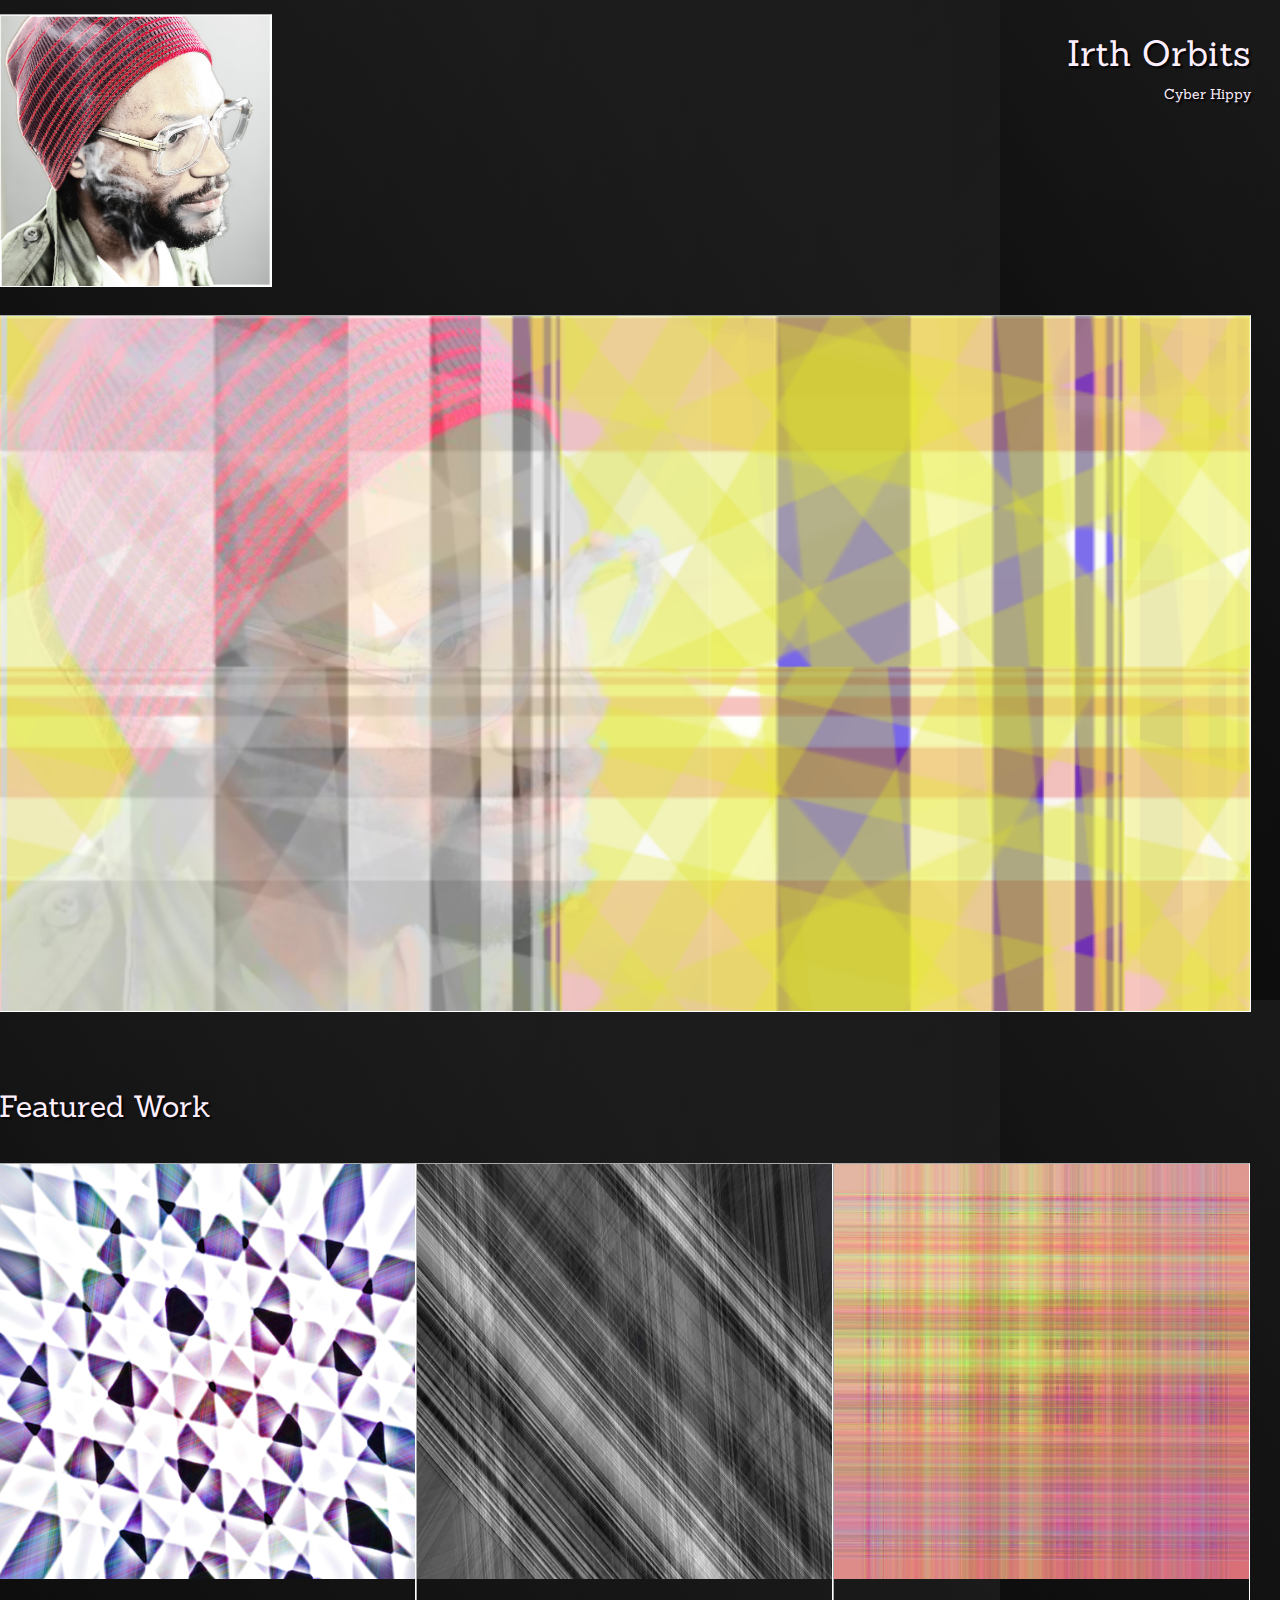
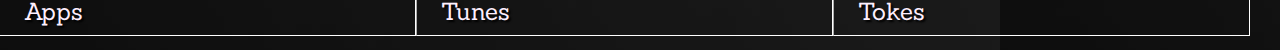
==== irth/index.html @ 8748fc1a "nanodegree" ====
<!DOCTYPE html>
<html>
<head>
	<title></title>
	<link href='http://fonts.googleapis.com/css?family=Sanchez:400italic,400' rel='stylesheet' type='text/css'>
	<link rel="stylesheet" type="text/css" href="//maxcdn.bootstrapcdn.com/bootstrap/3.3.1/css/bootstrap.min.css">
	<link rel="stylesheet" type="text/css" href="../framework/css/main.css">
	<link rel="stylesheet" type="text/css" href="style.css">
</head>
<body>
<div class="row">
	<div class="c7">
		<img class="c7 border" src="./images/4.png">
	</div>
	<div class="c8">
		<div class="c15">
			<h1 class="text-right">Irth Orbits</h1>
		</div>
		<div class="c15">
			<p class="text-right">Cyber Hippy</p>
		</div>
	</div>
</div>
<div class="row">
	<img class="c15 border" src="./images/5.png">
</div>
<div class="row">
	<h2 class="c15 padding-ver">Featured Work</h2>
	<div class="c5 border">
		<img class="c15" src="./images/1.jpg">
		<h3 class="padding-hor">Apps</h3>
	</div>
	<div class="c5 border">
		<img class="c15" src="./images/2.jpg">
		<h3 class="padding-hor">Tunes</h3>
	</div>
	<div class="c5 border">
		<img class="c15" src="./images/3.jpg">
		<h3 class="padding-hor">Tokes</h3>
	</div>
</div>

</body>
</html>
---- framework/css/main.css ----
* {
	box-sizing: border-box;
	font-family: 'Sanchez', serif;
}
.test {
	text-align: center;
	border: 1px dashed green;
}
.row {
	width: 100%;
	display: flex;
	flex-wrap: wrap;
	padding: 1em;
}
.col-1 {
	width: 8.3%
}
.col-2 {
	width: 16.66%
}
.col-3 {
	width: 25%
}
.col-4 {
	width: 33.33%
}
.col-5 {
	width: 41.66%
}
.col-6 {
	width: 50%
}
.col-7 {
	width: 58.33%
}
.col-8 {
	width: 66.66%
}
.col-9 {
	width: 75%
}
.col-10 {
	width: 83.33%
}
.col-11 {
	width: 91.66%
}
.col-12 {
	width: 100%
}
.col {
	padding: 10px;
}
.c1-half {
	width: 3.32%
}
.c1 {
	width: 6.66%
}
.c2 {
	width: 13.32%
}
.c3 {
	width: 20%
}
.c4 {
	width: 26.66%
}
.c5 {
	width: 33.32%
}
.c6 {
	width: 40%
}
.c7 {
	width: 46.66%
}
.c8 {
	width: 53.32%
}
.c9 {
	width: 60%
}
.c10 {
	width: 66.66%
}
.c11 {
	width: 73.32%
}
.c12 {
	width: 80%
}
.c13 {
	width: 86.66%
}
.c14 {
	width: 93.32%
}
.c15 {
	width: 100%
}

.text-right {
	text-align: right;
}
.border {
	border: 1px white inset;
}
.padding-hor {
	padding: 0 1em;
}
.padding-ver {
	padding: 1em 0;
}
---- irth/style.css ----
* {
	color: #feeffe;
	text-shadow: 2px 2px 2px black;
}
body {background: url('./images/0.jpg');}
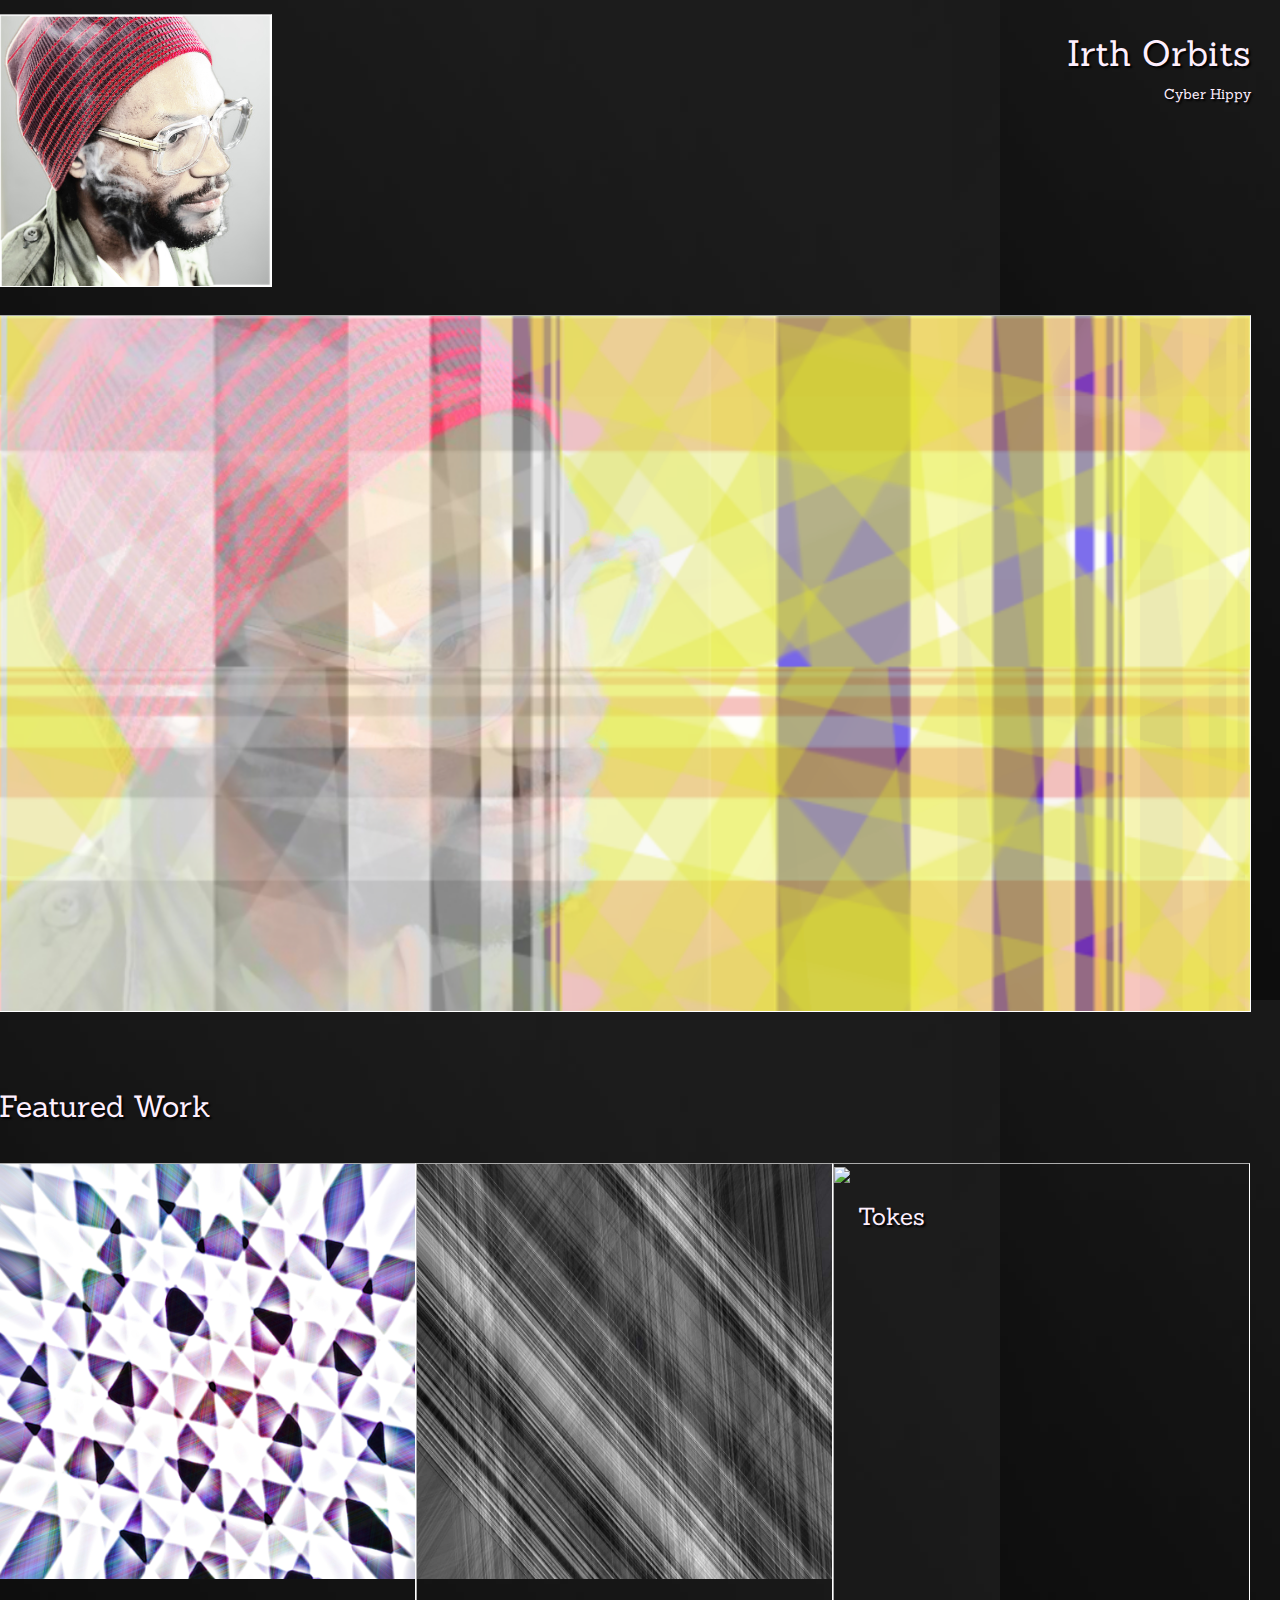
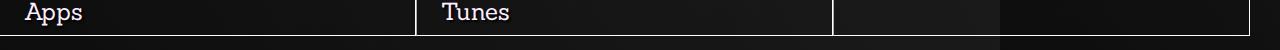
==== commit c05574ed: "canvas" ====
--- a/irth/index.html
+++ b/irth/index.html
@@ -35,7 +35,7 @@
 		<h3 class="padding-hor">Tunes</h3>
 	</div>
 	<div class="c5 border">
-		<img class="c15" src="./images/3.jpg">
+		<img class="c15" src="../canvas/3.jpg">
 		<h3 class="padding-hor">Tokes</h3>
 	</div>
 </div>
